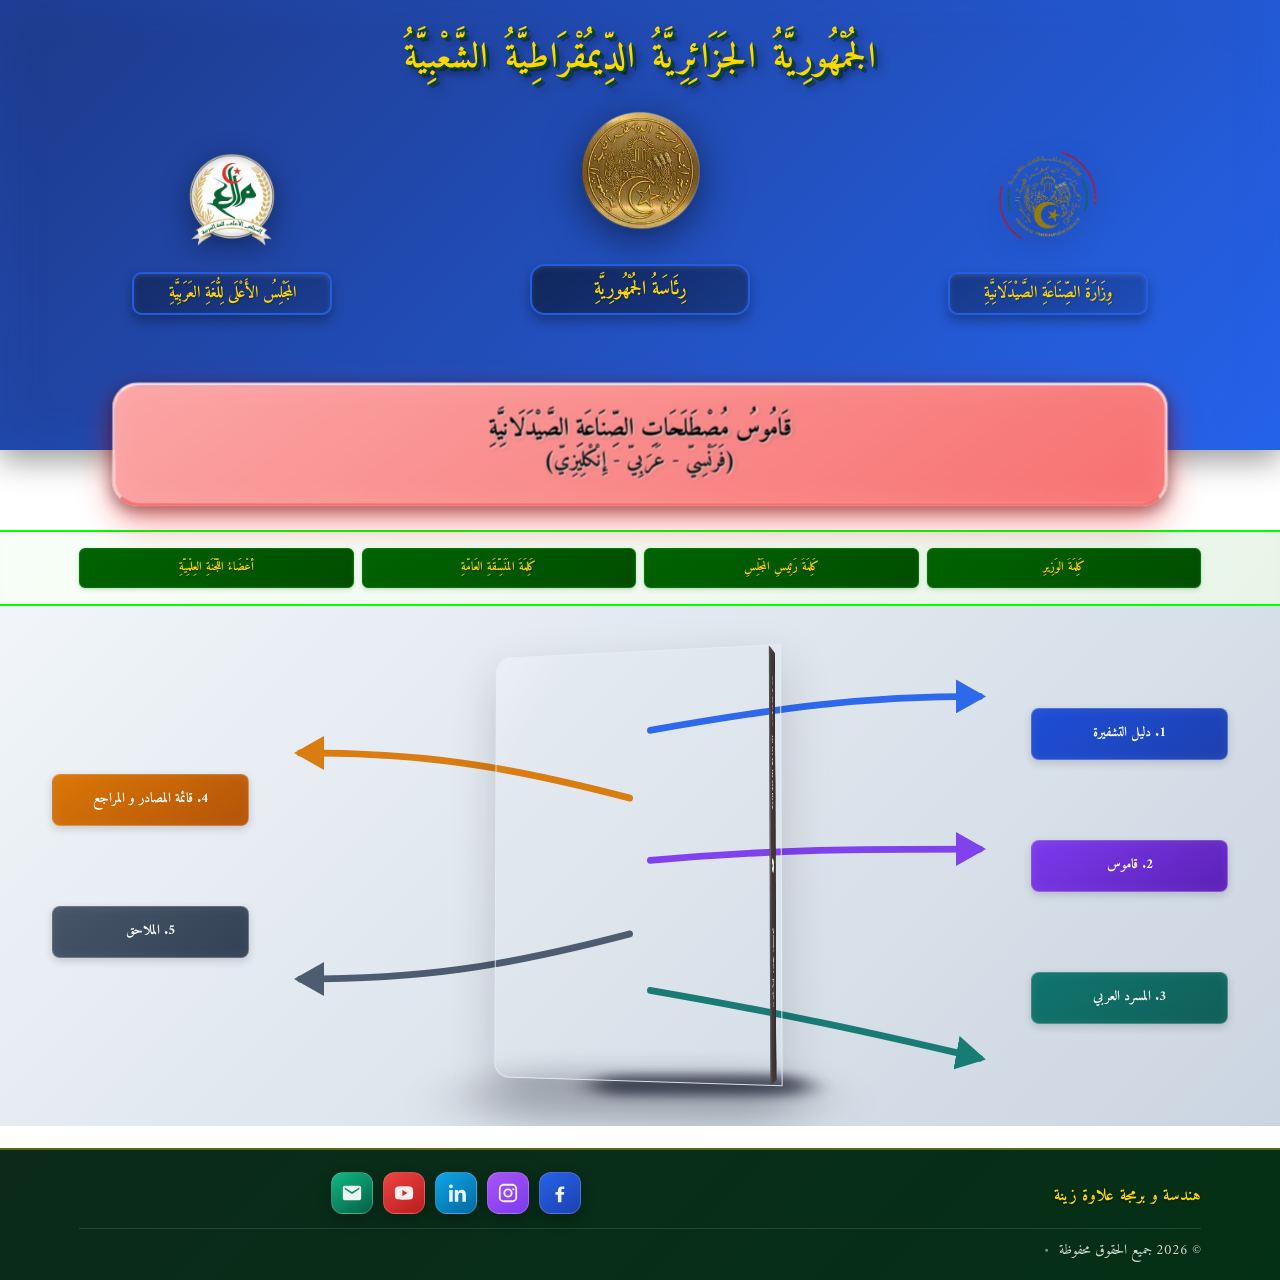
==== index.html @ 8ef652ed "Add files via upload" ====
<!-- =========================
FILE: index.html
========================= -->
<!DOCTYPE html>
<html lang="ar" dir="rtl">
<head>
    <meta charset="UTF-8">
    <meta name="viewport" content="width=device-width, initial-scale=1.0">
    <title>قاموس مصطلحات الصناعة الصيدلانية</title>
    <link rel="stylesheet" href="style.css">
    <!-- خط Amiri من Google Fonts -->
    <link href="https://fonts.googleapis.com/css2?family=Amiri:wght@400;700&display=swap" rel="stylesheet">

    <style>
        /* إضافة الشكل الخاص للشدة والسكون */
        .tashkeel {
            font-family: 'Amiri', serif;
            color: #FFD700;
            text-shadow: 1px 1px 2px rgba(0, 0, 0, 0.3);
        }

        /* إضافة تنسيق للروابط داخل الأيقونات */
        .green-icon-link {
            text-decoration: none;
            display: block;
            width: 100%;
            height: 100%;
        }
    </style>
</head>
<body>
    <!-- الهيدر المعدل حسب طلبك -->
    <header>
        <div class="container">
            <!-- العنوان الرئيسي -->
            <div class="main-title">
                <h1 class="tashkeel">
                    الجُمْهُورِيَّةُ الجَزَائِرِيَّةُ الدِّيمُقْرَاطِيَّةُ الشَّعْبِيَّةُ
                </h1>
            </div>

            <!-- صف الشعارات مع العناوين -->
            <div class="logos-row">
                <!-- الشعار الأيسر (وِزَارَةُ الصِّنَاعَةِ الصَّيْدَلَانِيَّةِ) -->
                <div class="logo-item left-logo">
                    <div class="logo-img">
                        <img src="image3.png" alt="وِزَارَةُ الصِّنَاعَةِ الصَّيْدَلَانِيَّةِ">
                    </div>
                    <div class="logo-title tashkeel">
                       وِزَارَةُ الصِّنَاعَةِ الصَّيْدَلَانِيَّةِ
                    </div>
                </div>

                <!-- الشعار الأوسط (رئاسة الجمهورية) -->
                <div class="logo-item center-logo">
                    <div class="logo-img">
                        <img src="image1.png" alt="رئاسة الجمهورية">
                    </div>
                    <div class="logo-title tashkeel">
                        رِئَاسَةُ الجُمْهُورِيَّةِ
                    </div>
                </div>

                <!-- الشعار الأيمن (لمجلس الأعلى للغة العربية) -->
                <div class="logo-item right-logo">
                    <div class="logo-img">
                        <img src="image2.png" alt="المجلس الأعلى للغة العربية">
                    </div>
                    <div class="logo-title tashkeel">
                          المَجْلِسُ الأَعْلَى لِلُّغَةِ العَرَبِيَّةِ
                    </div>
                </div>
            </div>
        </div>

        <!-- الإيقونة الممتدة (كلها أحمر) -->
        <div class="extended-icon-container">
            <div class="extended-icon">
                <div class="icon-content">
                    <div class="icon-line">قَامُوسُ مُصْطَلَحَاتِ الصِّنَاعَةِ الصَّيْدَلَانِيَّةِ</div>
                    <div class="icon-line">(فَرَنْسِيّ - عَرَبِيّ - إِنْكْلِيزِيّ)</div>
                </div>
            </div>
        </div>
    </header>

    <!-- الأيقونات الأربعة الخضراء مع الروابط -->
    <section class="green-icons-section">
        <div class="container">
            <div class="icons-row">
                <div class="green-icon-item">
                    <a href="minister.html" class="green-icon-link">
                        <div class="green-icon-box">
                            <div class="green-icon-text-inside">كَلِمَةُ الوَزِيرِ</div>
                        </div>
                    </a>
                </div>

                <div class="green-icon-item">
                    <a href="arabic-council.html" class="green-icon-link">
                        <div class="green-icon-box">
                            <div class="green-icon-text-inside">كَلِمَةُ رَئِيسِ المَجْلِسِ</div>
                        </div>
                    </a>
                </div>

                <div class="green-icon-item">
                    <a href="coordinator.html" class="green-icon-link">
                        <div class="green-icon-box">
                            <div class="green-icon-text-inside">كَلِمَةُ المُنَسِّقَةِ العَامَّةِ</div>
                        </div>
                    </a>
                </div>

                <div class="green-icon-item">
                    <a href="committee.html" class="green-icon-link">
                        <div class="green-icon-box">
                            <div class="green-icon-text-inside">أَعْضَاءُ اللَّجْنَةِ العِلْمِيَّةِ</div>
                        </div>
                    </a>
                </div>
            </div>
        </div>
    </section>

    <!-- =========================
        BOOK ZONE + 5 ICONS + ARROWS
    ========================== -->
    <section class="white-space" id="book-zone">

        <div class="book-layout">

            <!-- أسهم الربط (SVG Overlay) -->
            <svg class="book-arrows" viewBox="0 0 1200 520" preserveAspectRatio="none" aria-hidden="true">
                <defs>
                  <marker id="arrowBlue" markerWidth="5" markerHeight="5" refX="4" refY="2.5" orient="auto">
                     <path d="M0,0 L5,2.5 L0,5 Z" fill="#2563eb"></path>
                  </marker>

                  <marker id="arrowPurple" markerWidth="5" markerHeight="5" refX="4" refY="2.5" orient="auto">
                     <path d="M0,0 L5,2.5 L0,5 Z" fill="#7c3aed"></path>
                  </marker>

                 <marker id="arrowTeal" markerWidth="5" markerHeight="5" refX="4" refY="2.5" orient="auto">
                    <path d="M0,0 L5,2.5 L0,5 Z" fill="#0f766e"></path>
                 </marker>

                 <marker id="arrowAmber" markerWidth="5" markerHeight="5" refX="4" refY="2.5" orient="auto">
                    <path d="M0,0 L5,2.5 L0,5 Z" fill="#d97706"></path>
                 </marker>

                <marker id="arrowSlate" markerWidth="5" markerHeight="5" refX="4" refY="2.5" orient="auto">
                   <path d="M0,0 L5,2.5 L0,5 Z" fill="#475569"></path>
                </marker>


                </defs>

                <!-- يمين الكتاب (3 أسهم) -->

<path d="M610 140 C 740 120, 820 110, 940 110"
      fill="none" stroke="#2563eb" stroke-width="6"
      stroke-linecap="round" stroke-linejoin="round"
      marker-end="url(#arrowBlue)"/>

<path d="M610 255 C 740 245, 820 245, 940 245"
      fill="none" stroke="#7c3aed" stroke-width="6"
      stroke-linecap="round" stroke-linejoin="round"
      marker-end="url(#arrowPurple)"/>

<path d="M610 370 C 740 390, 820 405, 940 430"
      fill="none" stroke="#0f766e" stroke-width="6"
      stroke-linecap="round" stroke-linejoin="round"
      marker-end="url(#arrowTeal)"/>

<!-- يسار الكتاب (2 أسهم) -->
<path d="M590 200 C 460 170, 380 160, 260 160"
      fill="none" stroke="#d97706" stroke-width="6"
      stroke-linecap="round" stroke-linejoin="round"
      marker-end="url(#arrowAmber)"/>

<path d="M590 320 C 460 350, 380 360, 260 360"
      fill="none" stroke="#475569" stroke-width="6"
      stroke-linecap="round" stroke-linejoin="round"
      marker-end="url(#arrowSlate)"/>


            </svg>

            <!-- يمين الكتاب: 3 أيقونات -->
            <div class="side-icons side-right" aria-label="روابط يمين الكتاب">
                <a class="side-icon-btn c-blue" href="guide.html" target="_blank" rel="noopener">
                    1. دليل التشفيرة
                </a>

                <a class="side-icon-btn c-purple" href="dictionary.html" target="_blank" rel="noopener">
                    2. قاموس
                </a>

                <a class="side-icon-btn c-teal" href="arabic-glossary.html" target="_blank" rel="noopener">
                    3. المسرد العربي
                </a>
            </div>

            <!-- الوسط: الكتاب -->
            <div class="book-stage">
                <div class="book-shadow-wrap" aria-hidden="true">
                    <div class="book-ambient-shadow"></div>
                    <div class="book-contact-shadow"></div>
                </div>

                <div class="book-wrap">
                    <div class="book-3d" id="book3d">
                        <div class="book-face book-cover book-front">
                            <div class="book-gloss" id="bg1"></div>
                        </div>
                        <div class="book-face book-cover book-back">
                            <div class="book-gloss" id="bg2"></div>
                        </div>
                        <div class="book-face book-spine"></div>
                        <div class="book-face book-pages"></div>
                        <div class="book-face book-top"></div>
                        <div class="book-face book-bottom"></div>
                    </div>
                </div>
            </div>

            <!-- يسار الكتاب: 2 أيقونات -->
            <div class="side-icons side-left" aria-label="روابط يسار الكتاب">
                <a class="side-icon-btn c-amber" href="references.html" target="_blank" rel="noopener">
                    4. قائمة المصادر و المراجع
                </a>

                <a class="side-icon-btn c-slate" href="appendices.html" target="_blank" rel="noopener">
                    5. الملاحق
                </a>
            </div>

        </div>

    </section>
<footer class="site-footer">
  <div class="footer-inner container">

    <div class="footer-brand">
      <div class="footer-title">هندسة و برمجة علاوة زينة</div>
      <div class="footer-sub"></div>
    </div>

    <div class="footer-social" aria-label="روابط التواصل">
      <a class="soc soc-fb" href="#" target="_blank" rel="noopener" aria-label="Facebook" title="Facebook">
        <!-- fb icon -->
        <svg viewBox="0 0 24 24" aria-hidden="true"><path d="M13.5 22v-8h2.7l.4-3h-3.1V9.1c0-.9.2-1.5 1.6-1.5h1.6V5c-.3 0-1.4-.1-2.6-.1-2.6 0-4.4 1.6-4.4 4.5V11H7v3h2.7v8h3.8z"/></svg>
      </a>

      <a class="soc soc-ig" href="#" target="_blank" rel="noopener" aria-label="Instagram" title="Instagram">
        <!-- ig icon -->
        <svg viewBox="0 0 24 24" aria-hidden="true"><path d="M7.5 2h9A5.5 5.5 0 0 1 22 7.5v9A5.5 5.5 0 0 1 16.5 22h-9A5.5 5.5 0 0 1 2 16.5v-9A5.5 5.5 0 0 1 7.5 2zm9 2h-9A3.5 3.5 0 0 0 4 7.5v9A3.5 3.5 0 0 0 7.5 20h9a3.5 3.5 0 0 0 3.5-3.5v-9A3.5 3.5 0 0 0 16.5 4zM12 7a5 5 0 1 1 0 10 5 5 0 0 1 0-10zm0 2a3 3 0 1 0 0 6 3 3 0 0 0 0-6zm5.8-2.3a1.2 1.2 0 1 1 0 2.4 1.2 1.2 0 0 1 0-2.4z"/></svg>
      </a>

      <a class="soc soc-in" href="#" target="_blank" rel="noopener" aria-label="LinkedIn" title="LinkedIn">
        <!-- in icon -->
        <svg viewBox="0 0 24 24" aria-hidden="true"><path d="M6.5 6.8A2.1 2.1 0 1 1 6.5 2.6a2.1 2.1 0 0 1 0 4.2zM4.6 21.5V8.8h3.8v12.7H4.6zM10.6 8.8h3.6v1.7h.1c.5-1 1.8-2.1 3.8-2.1 4 0 4.7 2.6 4.7 6v7.1h-3.8v-6.3c0-1.5 0-3.4-2.1-3.4s-2.4 1.6-2.4 3.3v6.4h-3.8V8.8z"/></svg>
      </a>

      <a class="soc soc-yt" href="#" target="_blank" rel="noopener" aria-label="YouTube" title="YouTube">
        <!-- yt icon -->
        <svg viewBox="0 0 24 24" aria-hidden="true"><path d="M21.6 7.2a3 3 0 0 0-2.1-2.1C17.6 4.6 12 4.6 12 4.6s-5.6 0-7.5.5A3 3 0 0 0 2.4 7.2 31 31 0 0 0 2 12a31 31 0 0 0 .4 4.8 3 3 0 0 0 2.1 2.1c1.9.5 7.5.5 7.5.5s5.6 0 7.5-.5a3 3 0 0 0 2.1-2.1A31 31 0 0 0 22 12a31 31 0 0 0-.4-4.8zM10.2 15.3V8.7L15.9 12l-5.7 3.3z"/></svg>
      </a>

      <a class="soc soc-mail" href="mailto:contact@example.com" aria-label="Email" title="Email">
        <!-- mail icon -->
        <svg viewBox="0 0 24 24" aria-hidden="true"><path d="M20 4H4a2 2 0 0 0-2 2v12a2 2 0 0 0 2 2h16a2 2 0 0 0 2-2V6a2 2 0 0 0-2-2zm0 4-8 5L4 8V6l8 5 8-5v2z"/></svg>
      </a>
    </div>

    <div class="footer-copy">
      <span>© <span id="footerYear"></span> جميع الحقوق محفوظة</span>
      <span class="dot">•</span>
      <span class="muted"></span>
    </div>

  </div>
</footer>

    <script src="app.js"></script>

</body>
</html>
---- style.css ----
/* =========================
FILE: style.css  (نسخة كاملة معدّلة)
✅ وسط الصفحة رمادي بارد متدرج
✅ 5 أيقونات حول الكتاب (ممددة + تباعد أكبر)
✅ أسهم متعرجة ومدببة وخشينة بألوان مختلفة
✅ تعطيل تفاعلات الهيدر بالكامل (hover/animation)
✅ تفاعل بسيط فقط على الإيقونة الحمراء عبر كلاس JS
========================= */

/* إعدادات عامة مع تأثيرات 3D */
* {
    margin: 0;
    padding: 0;
    box-sizing: border-box;
}

body {
    background-color: white;
    line-height: 1.6;
    font-family: 'Amiri', serif;
    perspective: 1000px; /* إضافة منظور 3D */
}

.container {
    width: 90%;
    max-width: 1200px;
    margin: 0 auto;
    padding: 0 15px;
}

/* ========== الهيدر ========== */
header {
   background: linear-gradient(135deg, #1e3a8a, #2563eb);
    color: #FFD700;
    padding: 2rem 0 0 0;
    text-align: center;
    font-family: 'Amiri', serif;
    position: relative;
    min-height: 450px;
    transform-style: preserve-3d;
   box-shadow: 
  0 10px 30px rgba(0, 0, 0, 0.4),
  inset 0 0 50px rgba(37, 99, 235, 0.18);
}

/* العنوان الرئيسي */
.main-title {
    margin-bottom: 2.5rem;
    padding: 0 1rem;
    transform-style: preserve-3d;
}

.main-title h1 {
    font-size: 2.2rem;
    margin: 0;
    line-height: 1.5;
    letter-spacing: 1px;
    word-spacing: 5px;
    text-shadow: 
        2px 2px 0 #004d00,
        4px 4px 0 rgba(0, 0, 0, 0.3),
        6px 6px 8px rgba(0, 0, 0, 0.5);
    transform: translateZ(20px);
    transition: all 0.4s cubic-bezier(0.175, 0.885, 0.32, 1.275);
}

.main-title:hover h1 {
    transform: translateZ(30px) scale(1.02);
    text-shadow: 
        3px 3px 0 #004d00,
        6px 6px 0 rgba(0, 0, 0, 0.3),
        8px 8px 12px rgba(0, 0, 0, 0.6);
    color: #FFEC8B;
}

.logos-row {
    display: flex;
    justify-content: space-between;
    align-items: flex-end;
    margin: 2rem 0 4rem 0;
    flex-wrap: wrap;
    gap: 2rem;
    position: relative;
    z-index: 2;
    transform-style: preserve-3d;
}

.logo-item {
    flex: 1;
    min-width: 200px;
    text-align: center;
    padding: 0 1rem;
    position: relative;
    transform-style: preserve-3d;
    transition: all 0.5s cubic-bezier(0.175, 0.885, 0.32, 1.275);
}

.logo-item:hover {
    transform: translateY(-10px) translateZ(15px);
}

.center-logo {
    flex: 1.5;
    order: 2;
    position: relative;
    top: -25px;
    transform: translateZ(10px);
}

.center-logo .logo-img {
    height: 140px;
    filter: drop-shadow(0 10px 20px rgba(0, 0, 0, 0.5));
    transition: all 0.4s ease;
}

.center-logo:hover .logo-img {
    transform: scale(1.05) translateZ(5px);
    filter: drop-shadow(0 15px 25px rgba(0, 0, 0, 0.7));
}

.left-logo {
    order: 1;
    margin-bottom: 25px;
    transform: translateZ(5px);
}

.right-logo {
    order: 3;
    margin-bottom: 25px;
    transform: translateZ(5px);
}

.left-logo .logo-img,
.right-logo .logo-img {
    height: 100px;
    filter: drop-shadow(0 8px 15px rgba(0, 0, 0, 0.4));
    transition: all 0.4s ease;
}

.left-logo:hover .logo-img,
.right-logo:hover .logo-img {
    transform: scale(1.08) translateZ(5px);
    filter: drop-shadow(0 12px 20px rgba(0, 0, 0, 0.6));
}

.logo-img {
    display: flex;
    align-items: center;
    justify-content: center;
    margin-bottom: 1rem;
}

.logo-img img {
    max-height: 100%;
    max-width: 100%;
    object-fit: contain;
    transition: all 0.4s cubic-bezier(0.175, 0.885, 0.32, 1.275);
}

.logo-img img:hover {
    transform: rotateY(10deg) scale(1.05);
}

.logo-title {
    font-size: 1.1rem;
    font-weight: 700;
    margin-top: 0.5rem;
    padding: 8px 12px;
    line-height: 1.4;
    background: linear-gradient(145deg, rgba(0, 0, 0, 0.4), rgba(0, 0, 0, 0.2));
    border-radius: 12px;
   border: 2px solid rgba(37, 99, 235, 0.9);
    position: relative;
    z-index: 3;
    display: inline-block;
    min-width: 180px;
    transform: translateZ(15px);
    box-shadow: 
        0 6px 12px rgba(0, 0, 0, 0.3),
        inset 0 2px 4px rgba(255, 255, 255, 0.1);
    transition: all 0.3s ease;
}

.logo-title:hover {
    background: linear-gradient(145deg, rgba(0, 0, 0, 0.5), rgba(0, 0, 0, 0.3));
    border: 2px solid rgba(37, 99, 235, 0.9);
    transform: translateZ(20px) scale(1.05);
    box-shadow: 
        0 10px 20px rgba(0, 0, 0, 0.4),
        inset 0 2px 6px rgba(255, 255, 255, 0.2);
    color: #FFEC8B;
}

.center-logo .logo-title {
    font-size: 1.2rem;
    padding: 10px 18px;
    background: linear-gradient(145deg, rgba(0, 0, 0, 0.5), rgba(0, 0, 0, 0.3));
    border-radius: 15px;
    border: 2px solid rgba(37, 99, 235, 0.9);
    min-width: 220px;
    transform: translateZ(20px);
}

.center-logo .logo-title:hover {
    transform: translateZ(25px) scale(1.06);
}

.left-logo .logo-title,
.right-logo .logo-title {
    font-size: 1rem;
    background: linear-gradient(145deg, rgba(0, 0, 0, 0.35), rgba(0, 0, 0, 0.15));
    border-radius: 10px;
    padding: 8px 10px;
    min-width: 200px;
    transform: translateZ(10px);
}

.left-logo .logo-title:hover,
.right-logo .logo-title:hover {
    transform: translateZ(15px) scale(1.04);
}

.tashkeel {
    font-family: 'Amiri', serif;
    color: #FFD700;
    text-shadow: 2px 2px 4px rgba(0, 0, 0, 0.5);
}

/* ========== الإيقونة الممتدة (أحمر) ========== */
.extended-icon-container {
    width: 100%;
    display: flex;
    justify-content: center;
    position: absolute;
    bottom: 0;
    left: 0;
    transform: translateY(50%);
    z-index: 1;
    transform-style: preserve-3d;
}

.extended-icon {
    width: 80%;
    height: 120px;
    background: linear-gradient(145deg, #fca5a5, #f87171);
    border-radius: 25px;
    overflow: hidden;
    display: flex;
    align-items: center;
    justify-content: center;
    padding: 15px;
    transform-style: preserve-3d;
    position: relative;
    box-shadow: 
        0 15px 35px rgba(255, 0, 0, 0.4),
        0 5px 15px rgba(0, 0, 0, 0.5),
        inset 0 0 30px rgba(255, 255, 255, 0.1);
    border: 3px solid #fecaca;
    border-top: 3px solid #fee2e2;
    border-bottom: 3px solid #f87171;
    transform: translateZ(30px);
    transition: all 0.5s cubic-bezier(0.175, 0.885, 0.32, 1.275);
}

.extended-icon:hover {
    transform: translateZ(40px) scale(1.02);
    background: linear-gradient(145deg, #ff4444, #dd0000);
    box-shadow: 
        0 20px 45px rgba(255, 0, 0, 0.6),
        0 10px 25px rgba(0, 0, 0, 0.7),
        inset 0 0 40px rgba(255, 255, 255, 0.15);
    border-color: #ff8888;
    animation: pulse 1.5s infinite alternate;
}

@keyframes pulse {
    0% {
        box-shadow: 
            0 20px 45px rgba(255, 0, 0, 0.6),
            0 10px 25px rgba(0, 0, 0, 0.7),
            inset 0 0 40px rgba(255, 255, 255, 0.15);
    }
    100% {
        box-shadow: 
            0 25px 50px rgba(255, 0, 0, 0.8),
            0 15px 30px rgba(0, 0, 0, 0.8),
            inset 0 0 50px rgba(255, 255, 255, 0.2);
    }
}

.icon-content {
    text-align: center;
    color: #000000;
    width: 100%;
    transform: translateZ(20px);
    transition: all 0.4s ease;
}

.extended-icon:hover .icon-content {
    transform: translateZ(25px) scale(1.03);
}

.icon-line {
    font-size: 1.5rem;
    font-weight: 700;
    line-height: 1.3;
    margin: 2px 0;
    text-shadow: 
        1px 1px 2px rgba(255, 255, 255, 0.8),
        2px 2px 4px rgba(0, 0, 0, 0.2);
    transition: all 0.3s ease;
}

.icon-line:last-child {
    font-size: 1.3rem;
    color: #111;
    text-shadow: 
        1px 1px 2px rgba(255, 255, 255, 0.7),
        2px 2px 4px rgba(0, 0, 0, 0.15);
}

/* =========================
   ✅ تفاعل بسيط فقط على الإيقونة الحمراء (يستعمله JS)
========================= */
.extended-icon {
    transition: transform 0.25s ease, box-shadow 0.25s ease, filter 0.25s ease;
}
.extended-icon.red-simple-hover {
    transform: translateZ(30px) scale(1.01);
    filter: brightness(1.03);
    box-shadow:
        0 18px 40px rgba(255, 0, 0, 0.45),
        0 6px 18px rgba(0, 0, 0, 0.55),
        inset 0 0 30px rgba(255, 255, 255, 0.12);
}
.extended-icon.red-simple-click {
    transform: translateZ(30px) scale(0.995);
}

/* ========== قسم الأيقونات الخضراء ========== */
.green-icons-section {
    background: linear-gradient(135deg, #f8fff8, #e8f5e8);
    padding: 1rem 0;
    margin-top: 80px;
    border-top: 2px solid #00FF00;
    border-bottom: 2px solid #00FF00;
    box-shadow: 
        0 3px 8px rgba(0, 100, 0, 0.03),
        inset 0 0 10px rgba(0, 100, 0, 0.02);
}

.icons-row {
    display: flex;
    justify-content: space-between;
    flex-wrap: wrap;
    gap: 0.5rem;
}

.green-icon-item {
    flex: 1;
    min-width: 180px;
    text-align: center;
    transform-style: preserve-3d;
    transition: all 0.2s ease;
}

.green-icon-item:hover {
    transform: translateY(-2px) translateZ(3px);
}

.green-icon-box {
    background: linear-gradient(145deg, #006400, #004d00);
    height: auto;
    min-height: 40px;
    padding: 8px 12px;
    border-radius: 6px;
    display: flex;
    align-items: center;
    justify-content: center;
    position: relative;
    overflow: hidden;
    box-shadow: 
        0 2px 5px rgba(0, 100, 0, 0.15),
        0 1px 2px rgba(0, 0, 0, 0.08),
        inset 0 0 5px rgba(255, 255, 255, 0.03);
    border: 1px solid #007700;
    transform: translateZ(3px);
    transition: all 0.2s ease;
}

.green-icon-item:hover .green-icon-box {
    background: linear-gradient(145deg, #008000, #005500);
    box-shadow: 
        0 3px 7px rgba(0, 100, 0, 0.2),
        0 1px 3px rgba(0, 0, 0, 0.1),
        inset 0 0 8px rgba(255, 255, 255, 0.05);
    transform: translateZ(5px);
    border-color: #009900;
}

.green-icon-text-inside {
    font-family: 'Amiri', serif;
    font-size: 0.75rem;
    font-weight: 600;
    color: #FFD700;
    line-height: 1.3;
    text-align: center;
    text-shadow: 
        0.5px 0.5px 1px rgba(0, 0, 0, 0.5),
        0 0 3px rgba(255, 215, 0, 0.2);
    transition: all 0.2s ease;
    width: 100%;
    word-wrap: break-word;
    overflow: hidden;
    display: -webkit-box;
    -webkit-line-clamp: 2;
    -webkit-box-orient: vertical;
    padding: 2px 0;
}

/* ✅ وسط الصفحة: رمادي بارد متدرج */
.white-space {
    height: 520px;
    background: linear-gradient(135deg, #f1f5f9, #cbd5e1);
    display: flex;
    align-items: center;
    justify-content: center;
    color: #666;
    font-size: 1.2rem;
    margin-top: 0;
    transform-style: preserve-3d;
    position: relative;
    overflow: hidden;
}

/* =========================
   5 أيقونات حول الكتاب + أسهم (معزولة داخل #book-zone)
========================= */
#book-zone .book-layout{
  width: min(1200px, 96vw);
  display: flex;
  align-items: center;
  justify-content: center;
  gap: 34px;
  padding: 14px 12px;
  position: relative;
}

#book-zone .book-arrows{
  position: absolute;
  inset: 0;
  width: 100%;
  height: 100%;
  pointer-events: none;
  opacity: 0.95;
  z-index: 1;
}

#book-zone .side-icons{
  width: 270px;
  display: flex;
  flex-direction: column;
  gap: 80px;
  z-index: 2;
}

#book-zone .side-icon-btn{
  text-decoration: none;
  display: flex;
  align-items: center;
  justify-content: center;
  min-height: 52px;
  padding: 12px 14px;
  border-radius: 8px;
  font-family: 'Amiri', serif;
  font-size: 0.86rem;
  font-weight: 700;
  line-height: 1.25;
  text-align: center;
  color: #fff;
  border: 1px solid rgba(255,255,255,0.22);
  box-shadow:
    0 3px 8px rgba(2,6,23,0.16),
    inset 0 0 12px rgba(255,255,255,0.07);
  transition: transform .18s ease, filter .18s ease, box-shadow .18s ease;
  user-select: none;
}

#book-zone .side-icon-btn:hover{
  transform: translateY(-2px) scale(1.01);
  filter: brightness(1.06);
  box-shadow:
    0 6px 14px rgba(2,6,23,0.20),
    inset 0 0 14px rgba(255,255,255,0.09);
}

#book-zone .side-icon-btn:active{
  transform: translateY(-1px) scale(0.995);
}

#book-zone .side-icon-btn:focus-visible{
  outline: 2px solid rgba(255, 215, 0, 0.85);
  outline-offset: 3px;
}

#book-zone .c-blue   { background: linear-gradient(145deg, #1d4ed8, #1e40af); }
#book-zone .c-purple { background: linear-gradient(145deg, #7c3aed, #5b21b6); }
#book-zone .c-teal   { background: linear-gradient(145deg, #0f766e, #115e59); }
#book-zone .c-amber  { background: linear-gradient(145deg, #d97706, #b45309); }
#book-zone .c-slate  { background: linear-gradient(145deg, #475569, #334155); }

#book-zone .book-stage{
  z-index: 2;
}

/* تجاوب: نخفي الأسهم على الهاتف */
@media (max-width: 900px){
  #book-zone .book-layout{
    flex-direction: column;
    gap: 16px;
  }
  #book-zone .book-arrows{
    display: none;
  }
  #book-zone .side-icons{
    width: min(520px, 92vw);
    flex-direction: row;
    flex-wrap: wrap;
    justify-content: center;
    gap: 12px;
  }
  #book-zone .side-icon-btn{
    flex: 0 0 calc(50% - 12px);
    min-width: 210px;
  }
}
@media (max-width: 520px){
  #book-zone .side-icon-btn{
    flex: 0 0 100%;
    min-width: 240px;
  }
}

/* =========================
   CSS الكتاب (معزول داخل #book-zone)
========================= */
#book-zone .book-stage{
    width: min(980px, 94vw);
    height: min(560px, 70vh);
    display: grid;
    place-items: center;
    perspective: 1400px;
    position: relative;
}

/* الظلال */
#book-zone .book-shadow-wrap{
    position:absolute;
    width: calc(300px * 1.15);
    height: calc(46px * 3.2);
    transform: translateY(calc(440px * 0.52)) rotateX(78deg);
    pointer-events:none;
}

#book-zone .book-contact-shadow{
    position:absolute;
    inset:0;
    width:65%;
    height:40%;
    left:17.5%;
    top:12%;
    border-radius:999px;
    background: rgba(2,6,23,0.62);
    filter: blur(14px);
    opacity: .95;
}

#book-zone .book-ambient-shadow{
    position:absolute;
    inset:0;
    width:100%;
    height:100%;
    border-radius:999px;
    background: rgba(2,6,23,0.35);
    filter: blur(34px);
    opacity:.55;
}

#book-zone .book-wrap{
    width: 300px;
    height: 440px;
    transform-style: preserve-3d;
    will-change: transform;
    transform: scale(0.95);
}

#book-zone .book-3d{
    width:100%;
    height:100%;
    position:relative;
    transform-style: preserve-3d;
    will-change: transform;
}

#book-zone .book-face{ position:absolute; backface-visibility:hidden; }

#book-zone .book-cover{
    inset: calc(3px * -1);
    overflow:hidden;
    border: 1px solid rgba(230,237,246,.92);
}

#book-zone .book-front{
    transform: translateZ(calc(46px/2));
    background: url("cover-front1.jpg") center/cover no-repeat;
    box-shadow: 0 20px 52px rgba(2,6,23,.16);
    border-radius: 16px 0 0 16px;
}

#book-zone .book-back{
    transform: rotateY(180deg) translateZ(calc(46px/2));
    background: url("cover-back2.jpg") center/cover no-repeat;
    border-radius: 0 16px 16px 0;
}

#book-zone .book-gloss{
    position:absolute;
    inset:0;
    background: linear-gradient(120deg, transparent 0%, rgba(255,255,255,.55) 20%, transparent 40%);
    transform: translateX(-60%);
    mix-blend-mode: screen;
    pointer-events:none;
    opacity:.55;
}

#book-zone .book-spine{
    position:absolute;
    width: 45px; /* ✅ زاد عرض الكعب */
    height: calc(440px + (3px*2));
    top: calc(3px * -1);
    left: calc((300px/2) - (70px/2)); /* ✅ نفس قيمة العرض */
    transform: rotateY(90deg) translateZ(calc((300px/2) + 3px));

    /* ✅ الكعب كصورة */
    background: url("spine.jpg") center/contain no-repeat; /* ✅ تظهر الكتابة كاملة */
    background-color: #3b3b3b;

    border-radius: 0;
    box-shadow:
      inset 8px 0 12px rgba(255,255,255,.15),
      inset -8px 0 12px rgba(0,0,0,.25);
}

#book-zone .book-spine::before,
#book-zone .book-spine::after{
    content:"";
    position:absolute;
    top:10px; bottom:10px;
    width:2px;
    opacity:.55;
}
#book-zone .book-spine::before{ left:6px; background:rgba(255,255,255,.22); }
#book-zone .book-spine::after{ right:6px; background:rgba(0,0,0,.18); }

#book-zone .book-pages{
    position:absolute;
    width: 50px;
    height: calc(440px - (6px*2));
    top: 6px;
    left: calc((300px/2) - (46px/2));
    transform: rotateY(-90deg) translateZ(calc(300px/2));
    background:
      linear-gradient(90deg,#fff,#f2f2f2),
      repeating-linear-gradient(0deg,rgba(0,0,0,.06) 0,rgba(0,0,0,.06) 1px,transparent 1px,transparent 6px);
    border-radius: 12px;
    border: 1px solid rgba(230,237,246,.78);
}

#book-zone .book-top,
#book-zone .book-bottom{
    position:absolute;
    width: 300px;
    height: 46px;
    left:0;
    background:#f9f9f9;
    opacity:.75;
}
#book-zone .book-top{ top:0; transform: rotateX(90deg) translateZ(calc(440px/2)); }
#book-zone .book-bottom{ bottom:0; transform: rotateX(-90deg) translateZ(calc(440px/2)); }

/* تجاوب بسيط للكتاب */
@media (max-width:520px){
    #book-zone .book-wrap{
        transform: scale(0.80);
    }
}

/* =========================
   OVERRIDES: تعطيل تفاعلات الهيدر بالكامل
========================= */

/* إلغاء hover على العنوان */
header .main-title:hover h1{
  transform: translateZ(20px) !important;
  color: #FFD700 !important;
  text-shadow:
    2px 2px 0 #004d00,
    4px 4px 0 rgba(0, 0, 0, 0.3),
    6px 6px 8px rgba(0, 0, 0, 0.5) !important;
}

/* إلغاء hover على عناصر الشعارات */
header .logo-item:hover{
  transform: none !important;
}

/* إلغاء hover على صور الشعارات */
header .logo-img img:hover{
  transform: none !important;
}

/* إلغاء hover على عناوين الشعارات */
header .logo-title:hover,
header .center-logo .logo-title:hover,
header .left-logo .logo-title:hover,
header .right-logo .logo-title:hover{
  transform: translateZ(15px) !important;
  background: linear-gradient(145deg, rgba(0, 0, 0, 0.4), rgba(0, 0, 0, 0.2)) !important;
  border-color: rgba(255, 215, 0, 0.5) !important;
  box-shadow:
    0 6px 12px rgba(0, 0, 0, 0.3),
    inset 0 2px 4px rgba(255, 255, 255, 0.1) !important;
  color: #FFD700 !important;
}

/* إلغاء hover/animation الخاصة بالإيقونة الحمراء (يبقى فقط red-simple-hover من JS) */
header .extended-icon:hover{
  transform: translateZ(30px) !important;
  background: linear-gradient(145deg, #ff3333, #cc0000) !important;
  border-color: #ff6666 !important;
  animation: none !important;
  box-shadow:
    0 15px 35px rgba(255, 0, 0, 0.4),
    0 5px 15px rgba(0, 0, 0, 0.5),
    inset 0 0 30px rgba(255, 255, 255, 0.1) !important;
}
header .extended-icon:hover .icon-content{
  transform: translateZ(20px) !important;
}
/* =========================
   Footer
========================= */
.site-footer{
  background: linear-gradient(135deg, #0b2a1a, #043015);
  border-top: 2px solid rgba(255,215,0,0.35);
  color: rgba(255,255,255,0.92);
  padding: 22px 0 18px;
  margin-top: 22px;
}

.site-footer .footer-inner{
  display: grid;
  grid-template-columns: 1.2fr 1fr;
  gap: 14px 18px;
  align-items: center;
}
/* ✅ انقل بلوك العنوان للجهة الأخرى داخل Grid */
.footer-brand{
  justify-self: start;        
}

/* العنوان */
.footer-brand .footer-title{
  font-weight: 700;
  font-size: 1.05rem;
  color: #FFD700;
  letter-spacing: .3px;
  text-shadow: 0 1px 2px rgba(0,0,0,0.45);

  /* ✅ إنزال بسيط فقط */
  transform: translateY(5px);
}

.footer-brand .footer-sub{
  margin-top: 4px;
  font-size: .9rem;
  color: rgba(255,255,255,0.78);
}

.footer-social{
  display: flex;
  gap: 10px;
  justify-content: flex-start;
  flex-wrap: wrap;
}

.soc{
  width: 42px;
  height: 42px;
  border-radius: 12px;
  display: grid;
  place-items: center;
  text-decoration: none;
  border: 1px solid rgba(255,255,255,0.18);
  box-shadow: 0 6px 14px rgba(0,0,0,0.22);
  transition: transform .18s ease, filter .18s ease, box-shadow .18s ease;
}

.soc svg{
  width: 22px;
  height: 22px;
  fill: rgba(255,255,255,0.92);
}

.soc:hover{
  transform: translateY(-2px);
  filter: brightness(1.06);
  box-shadow: 0 10px 18px rgba(0,0,0,0.28);
}

.soc:active{
  transform: translateY(-1px) scale(0.99);
}

/* ألوان بسيطة مختلفة */
.soc-fb   { background: linear-gradient(145deg,#2563eb,#1e40af); }
.soc-ig   { background: linear-gradient(145deg,#a855f7,#7c3aed); }
.soc-in   { background: linear-gradient(145deg,#0ea5e9,#0369a1); }
.soc-yt   { background: linear-gradient(145deg,#ef4444,#b91c1c); }
.soc-mail { background: linear-gradient(145deg,#10b981,#065f46); }

.footer-copy{
  grid-column: 1 / -1;
  display: flex;
  gap: 10px;
  flex-wrap: wrap;
  align-items: center;
  font-size: .9rem;
  color: rgba(255,255,255,0.82);
  border-top: 1px solid rgba(255,255,255,0.12);
  padding-top: 10px;
}

.footer-copy .dot{ opacity: .55; }
.footer-copy .muted{ opacity: .75; }

/* موبايل */
@media (max-width: 768px){
  .site-footer .footer-inner{
    grid-template-columns: 1fr;
  }
  .footer-social{
    justify-content: center;
  }
  .footer-brand{
    justify-self: start;   
    text-align: center;
  }
  .footer-copy{
    justify-content: center;
    text-align: center;
  }
}
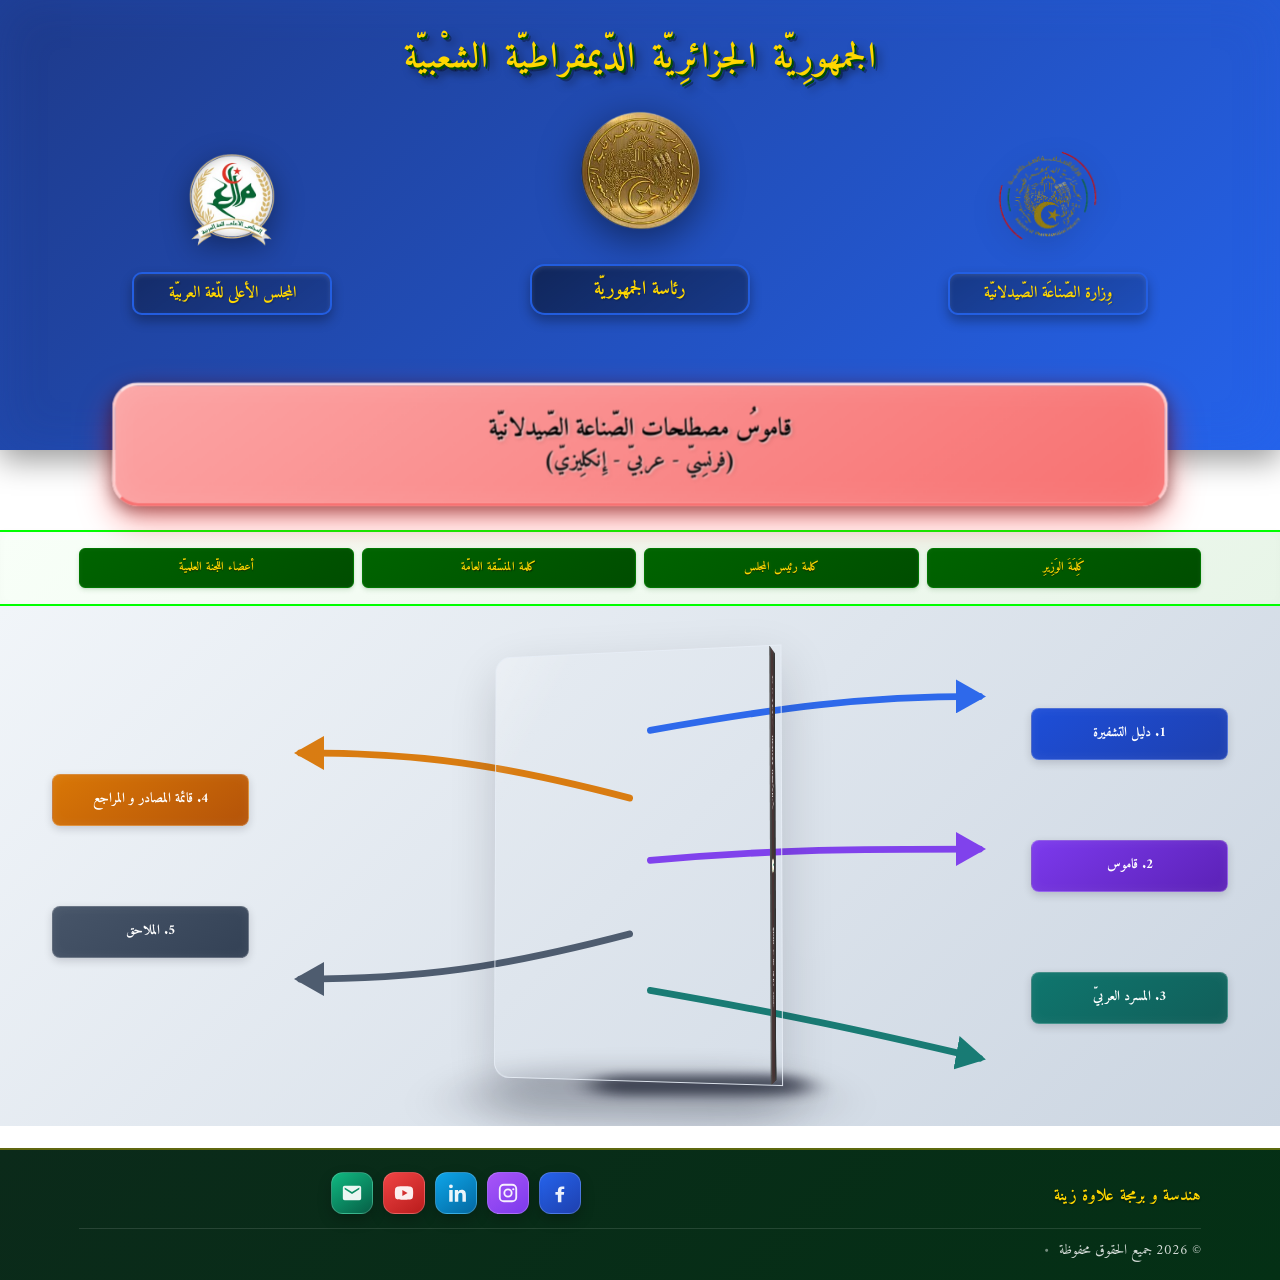
==== commit 804f032c: "Update index.html" ====
--- a/index.html
+++ b/index.html
@@ -35,39 +35,39 @@
             <!-- العنوان الرئيسي -->
             <div class="main-title">
                 <h1 class="tashkeel">
-                    الجُمْهُورِيَّةُ الجَزَائِرِيَّةُ الدِّيمُقْرَاطِيَّةُ الشَّعْبِيَّةُ
+                    الجمهورِيّة الجزائرِيّة الدّيمقراطيّة الشعْبيّة
                 </h1>
             </div>
 
             <!-- صف الشعارات مع العناوين -->
             <div class="logos-row">
-                <!-- الشعار الأيسر (وِزَارَةُ الصِّنَاعَةِ الصَّيْدَلَانِيَّةِ) -->
+                <!-- الشعار الأيسر (وِزارة الصّناعَة الصّيدلانيّة) -->
                 <div class="logo-item left-logo">
                     <div class="logo-img">
-                        <img src="image3.png" alt="وِزَارَةُ الصِّنَاعَةِ الصَّيْدَلَانِيَّةِ">
+                        <img src="image3.png" alt="وِزارة الصّناعَة الصّيدلانيّة">
                     </div>
                     <div class="logo-title tashkeel">
-                       وِزَارَةُ الصِّنَاعَةِ الصَّيْدَلَانِيَّةِ
-                    </div>
-                </div>
-
-                <!-- الشعار الأوسط (رئاسة الجمهورية) -->
+                       وِزارة الصّناعَة الصّيدلانيّة
+                    </div>
+                </div>
+
+                <!-- الشعار الأوسط (رئاسة الجمهوريّة) -->
                 <div class="logo-item center-logo">
                     <div class="logo-img">
-                        <img src="image1.png" alt="رئاسة الجمهورية">
+                        <img src="image1.png" alt="رئاسة الجمهوريّة">
                     </div>
                     <div class="logo-title tashkeel">
-                        رِئَاسَةُ الجُمْهُورِيَّةِ
-                    </div>
-                </div>
-
-                <!-- الشعار الأيمن (لمجلس الأعلى للغة العربية) -->
+                        رئاسة الجمهوريّة
+                    </div>
+                </div>
+
+                <!-- الشعار الأيمن (المجلس الأعلى للّغة العربيّة) -->
                 <div class="logo-item right-logo">
                     <div class="logo-img">
-                        <img src="image2.png" alt="المجلس الأعلى للغة العربية">
+                        <img src="image2.png" alt="المجلس الأعلى للّغة العربيّة">
                     </div>
                     <div class="logo-title tashkeel">
-                          المَجْلِسُ الأَعْلَى لِلُّغَةِ العَرَبِيَّةِ
+                          المجلس الأعلى للّغة العربيّة
                     </div>
                 </div>
             </div>
@@ -77,8 +77,8 @@
         <div class="extended-icon-container">
             <div class="extended-icon">
                 <div class="icon-content">
-                    <div class="icon-line">قَامُوسُ مُصْطَلَحَاتِ الصِّنَاعَةِ الصَّيْدَلَانِيَّةِ</div>
-                    <div class="icon-line">(فَرَنْسِيّ - عَرَبِيّ - إِنْكْلِيزِيّ)</div>
+                    <div class="icon-line">قاموسُ مصطلحات الصّناعة الصّيدلانيّة</div>
+                    <div class="icon-line">(فرنسِيّ - عربيّ - إِنكلِيزيّ)</div>
                 </div>
             </div>
         </div>
@@ -99,7 +99,7 @@
                 <div class="green-icon-item">
                     <a href="arabic-council.html" class="green-icon-link">
                         <div class="green-icon-box">
-                            <div class="green-icon-text-inside">كَلِمَةُ رَئِيسِ المَجْلِسِ</div>
+                            <div class="green-icon-text-inside">كلمة رئيس المجلس</div>
                         </div>
                     </a>
                 </div>
@@ -107,7 +107,7 @@
                 <div class="green-icon-item">
                     <a href="coordinator.html" class="green-icon-link">
                         <div class="green-icon-box">
-                            <div class="green-icon-text-inside">كَلِمَةُ المُنَسِّقَةِ العَامَّةِ</div>
+                            <div class="green-icon-text-inside">كلمة المنسّقة العامّة</div>
                         </div>
                     </a>
                 </div>
@@ -115,7 +115,7 @@
                 <div class="green-icon-item">
                     <a href="committee.html" class="green-icon-link">
                         <div class="green-icon-box">
-                            <div class="green-icon-text-inside">أَعْضَاءُ اللَّجْنَةِ العِلْمِيَّةِ</div>
+                            <div class="green-icon-text-inside">أعضاء اللّجنة العلميّة</div>
                         </div>
                     </a>
                 </div>
@@ -198,7 +198,7 @@
                 </a>
 
                 <a class="side-icon-btn c-teal" href="arabic-glossary.html" target="_blank" rel="noopener">
-                    3. المسرد العربي
+                    3. المسرد العربيّ
                 </a>
             </div>
 
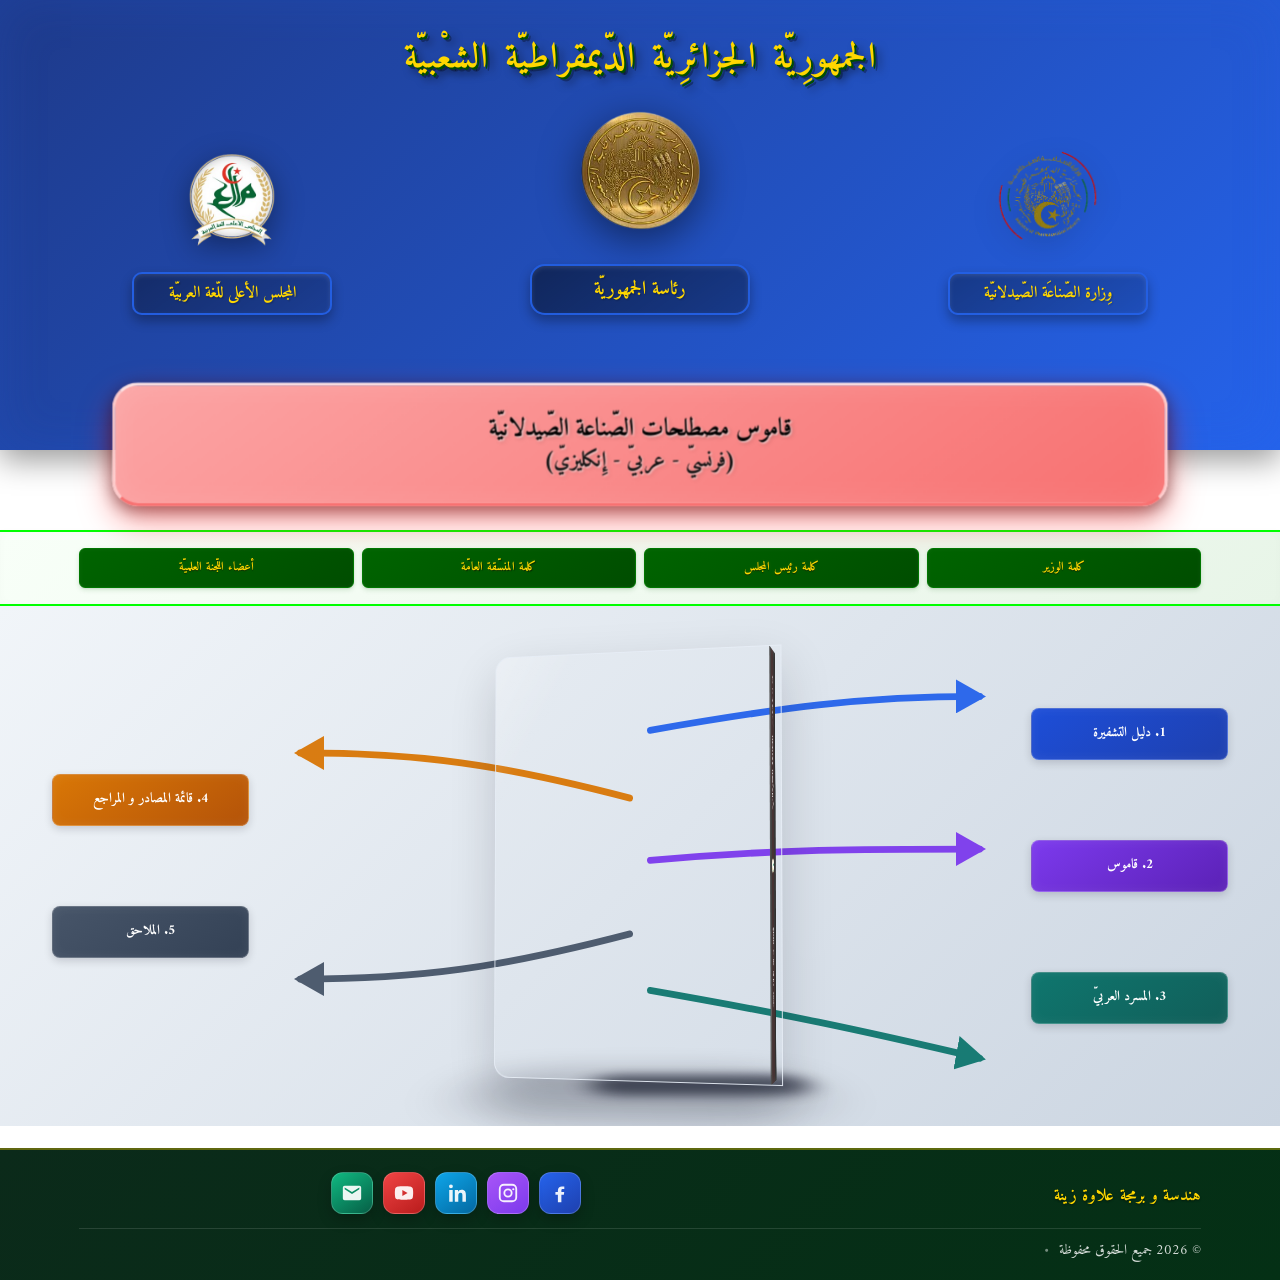
==== commit 00172d54: "Update index.html" ====
--- a/index.html
+++ b/index.html
@@ -77,8 +77,8 @@
         <div class="extended-icon-container">
             <div class="extended-icon">
                 <div class="icon-content">
-                    <div class="icon-line">قاموسُ مصطلحات الصّناعة الصّيدلانيّة</div>
-                    <div class="icon-line">(فرنسِيّ - عربيّ - إِنكلِيزيّ)</div>
+                    <div class="icon-line">قاموس مصطلحات الصّناعة الصّيدلانيّة</div>
+                    <div class="icon-line">(فرنسيّ - عربيّ - إِنكليزيّ)</div>
                 </div>
             </div>
         </div>
@@ -91,7 +91,7 @@
                 <div class="green-icon-item">
                     <a href="minister.html" class="green-icon-link">
                         <div class="green-icon-box">
-                            <div class="green-icon-text-inside">كَلِمَةُ الوَزِيرِ</div>
+                            <div class="green-icon-text-inside">كلمة الوزير</div>
                         </div>
                     </a>
                 </div>
